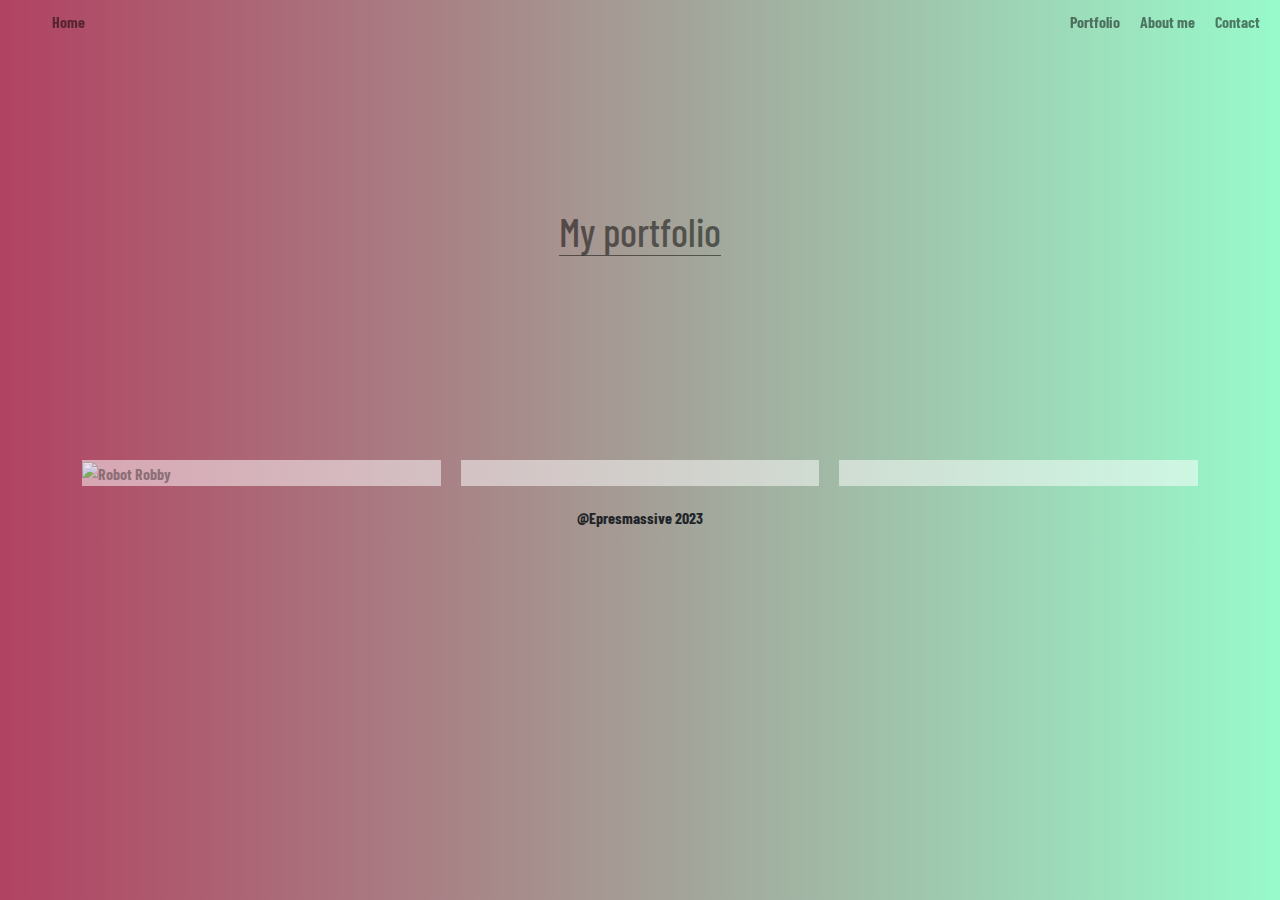
==== portfolio.html @ 1d52fe7e "Add files via upload" ====
<!DOCTYPE html>
<html lang="en">
<head>
    <meta charset="UTF-8">
    <meta http-equiv="X-UA-Compatible" content="IE=edge">
    <meta name="viewport" content="width=device-width, initial-scale=1.0">
    <title>Portfolio</title>

    <!-- font -->
    <link rel="preconnect" href="https://fonts.googleapis.com">
	<link rel="preconnect" href="https://fonts.gstatic.com" crossorigin>
	<link href="https://fonts.googleapis.com/css2?family=Barlow+Condensed:wght@100&display=swap" rel="stylesheet">


    <!-- bootstrap css to match the nav -->
	<link href="https://cdn.jsdelivr.net/npm/bootstrap@5.3.0-alpha1/dist/css/bootstrap.min.css" rel="stylesheet"> 

    <!-- link for the animation -->
    <link rel="stylesheet" href="https://cdnjs.cloudflare.com/ajax/libs/animate.css/4.1.1/animate.min.css"/>

    <!-- my own stylesheet -->
    <link rel="stylesheet" href="portfolio.css" type="text/css">
</head>
<body>
    <nav class="sticky">
        <ul id="zone0">
            <li class="push">
                <a href="index.html">Home</a>
            </li>
            <li>
                <a href="#">Portfolio</a>
            </li>
            <li>
                <a href="">About me</a>
            </li>
            <li>
                <a href="">Contact</a>
            </li>
        </ul>
    </nav>

    <div class="container">
        <header class="zone1">
            <h1 class="animate__animated animate__fadeInLeft">My portfolio</h1>
        </header>


        <div class="gridHugger">
            <div class="zone2 box">
                <a href="https://codepen.io/epresmassive/pen/vYaqWZb" target="_blank"><img src="robot.jpg" alt="Robot Robby"></a>
                <p class="tooltiptext">Upgrading Robot Robby was one of my first tasks. Had to use flexbox, transform and transition. Image credit: https://unsplash.com/@rocknrollmonkey</p>
            </div>
            <div class="zone2"></div>
            <div class="zone2"></div>
            <div class="zone2"></div>
            <div class="zone2"></div>
            <div class="zone2"></div>
        </div>
        <footer>@Epresmassive 2023</footer>
    </div>
</body>
</html>
---- portfolio.css ----
body{
	background-image: linear-gradient(to right, rgb(177, 66, 97), rgb(152, 250, 203));
	font-family: 'Barlow Condensed', sans-serif;
	font-weight: bold;
	min-height: 100%;
	margin: 10px;
}

#zone0{
    display: flex;
    list-style: none;
    justify-content: end;
    padding-right: 20px;
    color: rgb(0, 0, 0, .5);
}

.sticky {
	position: fixed;
	top: 0;
	width: 100%
  } 
  
li{
    padding: 10px;
}

.push{
    margin-right: auto;
}

a{
    text-decoration: none;
    color: rgb(0, 0, 0, .5);;
}

li:link{
	color: rgb(0, 0, 0, .5);
}

li:visited{
	color: rgb(0, 0, 0, 0.5);
}

li:hover{
	color: rgb(0, 0, 0, .5);
    transition: all 2s;
	transform: scale(1.2);
}

li:active{
	color: rgb(0, 0, 0, .5);
}

.zone1{
    display: flex;
    align-items: center;
    justify-content: center;
    height: 50vh;
    color: rgb(0, 0, 0, .5);
}

h1{
    border-bottom: 1px solid rgb(0, 0, 0, .5);
    
}

.gridHugger{
    display: grid;
    gap: 20px;
    grid-template-columns: repeat(auto-fill, minmax(350px, 1fr));
}

.zone2{
    /*individual card's settings*/
    background-color: rgb(255, 255, 255, .5);
}

img{
    width: 100%;
    opacity: 0.7;
}


/* Tooltip container */
.box {
    position: relative;
    display: inline-block;
  }
  
/* Tooltip text */
.box .tooltiptext {
    visibility: hidden;
    width: 100%;
    background-color: rgb(255, 255, 255, .5);
    color: rgb(0, 0, 0, .5);
    text-align: center;
    padding: 5px 0;
   
    /* Position the tooltip text - see examples below! */
    position: absolute;
  }
  
/* Show the tooltip text when you mouse over the tooltip container */
.box:hover .tooltiptext {
    visibility: visible;
  }

footer{
    text-align: center;
  }
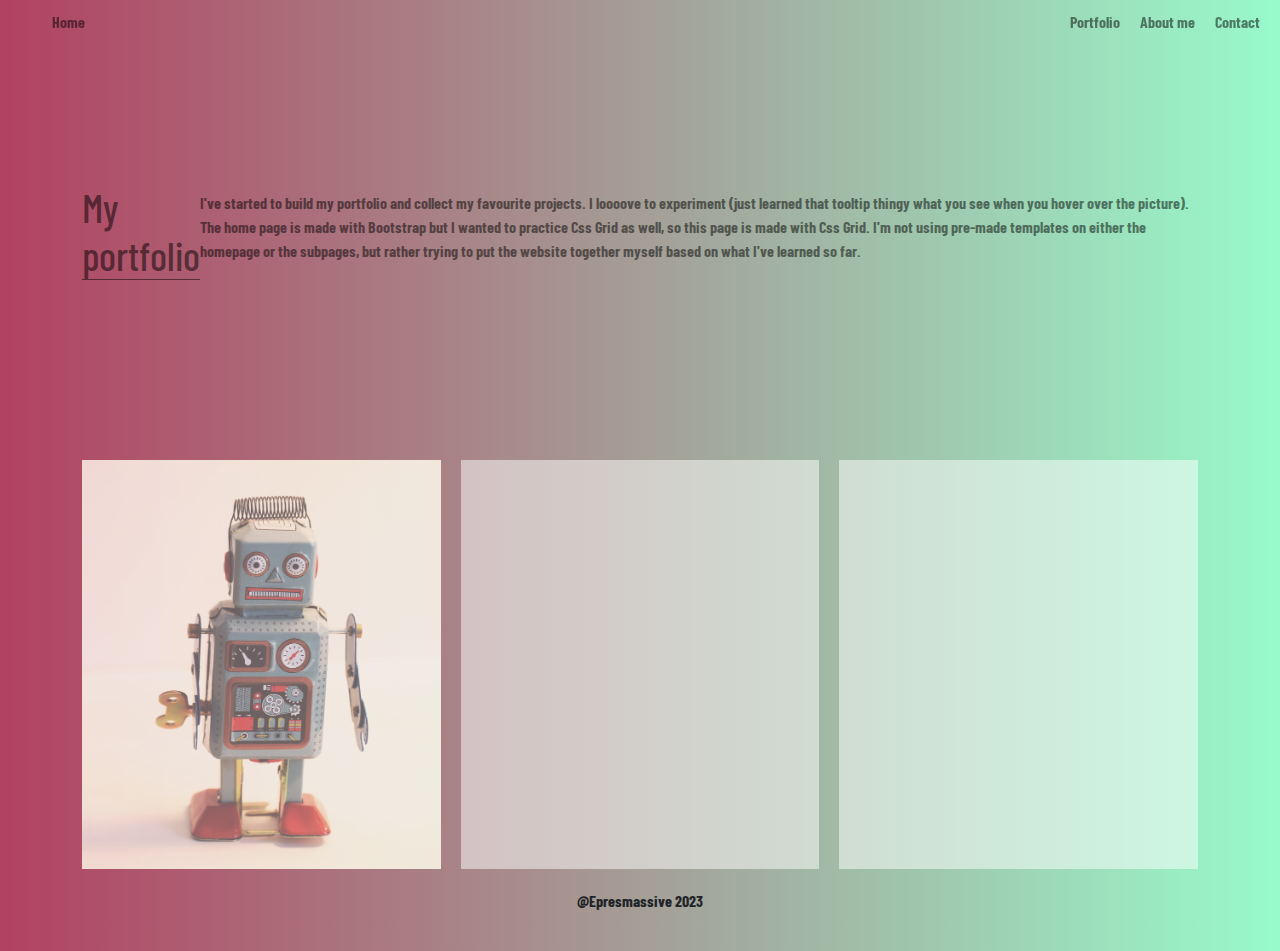
==== commit 3d2a2538: "Update portfolio.html" ====
--- a/portfolio.html
+++ b/portfolio.html
@@ -42,6 +42,7 @@
     <div class="container">
         <header class="zone1">
             <h1 class="animate__animated animate__fadeInLeft">My portfolio</h1>
+            <p id="h1Text">I've started to build my portfolio and collect my favourite projects. I loooove to experiment (just learned that tooltip thingy what you see when you hover over the picture). The home page is made with Bootstrap but I wanted to practice Css Grid as well, so this page is made with Css Grid. I'm not using pre-made templates on either the homepage or the subpages, but rather trying to put the website together myself based on what I've learned so far. </p>
         </header>
 
 
@@ -59,4 +60,4 @@
         <footer>@Epresmassive 2023</footer>
     </div>
 </body>
-</html>+</html>
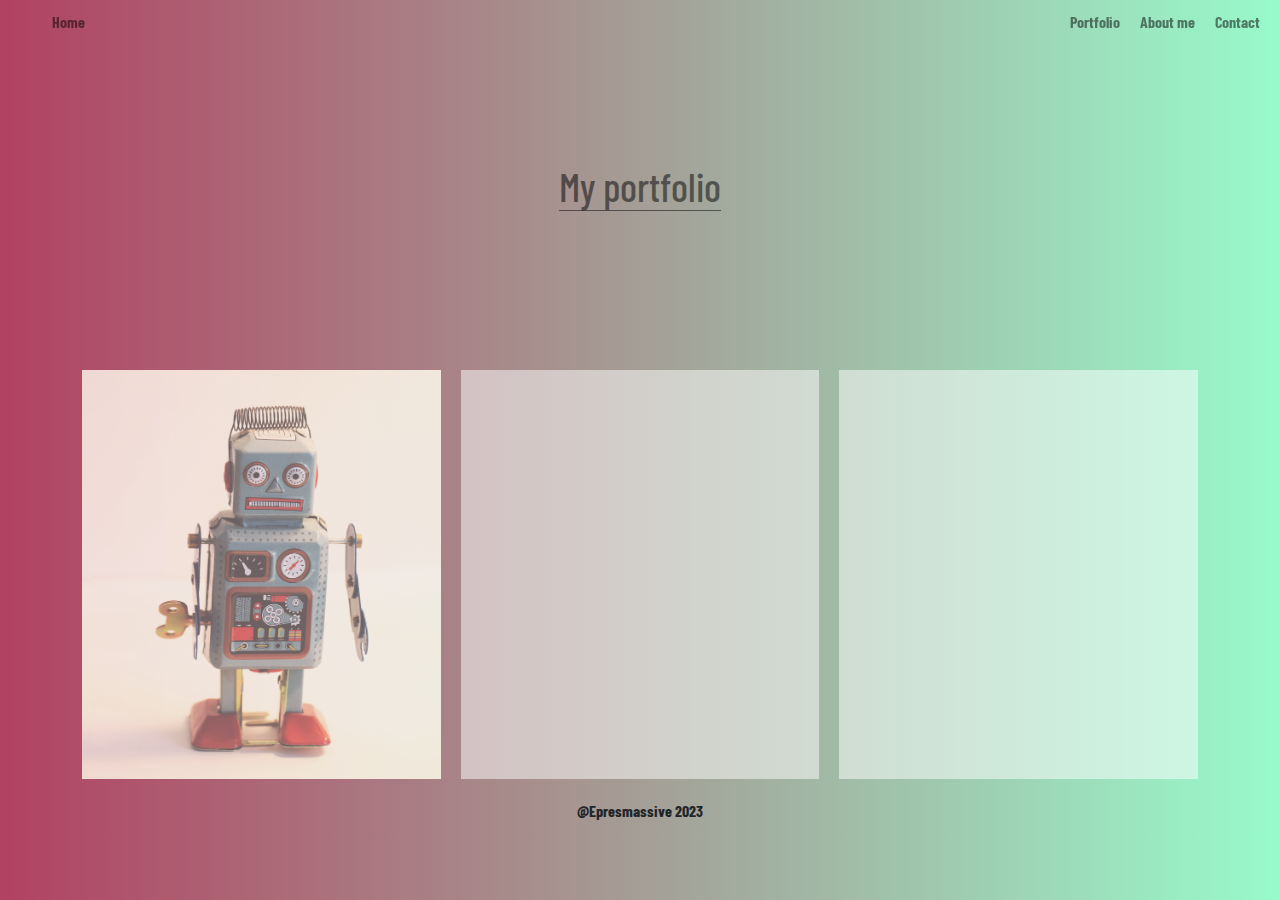
==== commit 2117e605: "Update portfolio.html" ====
--- a/portfolio.html
+++ b/portfolio.html
@@ -42,7 +42,7 @@
     <div class="container">
         <header class="zone1">
             <h1 class="animate__animated animate__fadeInLeft">My portfolio</h1>
-            <p id="h1Text">I've started to build my portfolio and collect my favourite projects. I loooove to experiment (just learned that tooltip thingy what you see when you hover over the picture). The home page is made with Bootstrap but I wanted to practice Css Grid as well, so this page is made with Css Grid. I'm not using pre-made templates on either the homepage or the subpages, but rather trying to put the website together myself based on what I've learned so far. </p>
+           <!-- <p id="h1Text">I've started to build my portfolio and collect my favourite projects. I loooove to experiment (just learned that tooltip thingy what you see when you hover over the picture). The home page is made with Bootstrap but I wanted to practice Css Grid as well, so this page is made with Css Grid. I'm not using pre-made templates on either the homepage or the subpages, but rather trying to put the website together myself based on what I've learned so far. </p> -->
         </header>
 
 
--- a/portfolio.css
+++ b/portfolio.css
@@ -55,13 +55,17 @@
     display: flex;
     align-items: center;
     justify-content: center;
-    height: 50vh;
+    height: 40vh;
     color: rgb(0, 0, 0, .5);
+    flex-wrap: wrap;
 }
 
 h1{
     border-bottom: 1px solid rgb(0, 0, 0, .5);
-    
+}
+
+#h1Text{
+    align-self: baseline;
 }
 
 .gridHugger{
@@ -107,4 +111,4 @@
 
 footer{
     text-align: center;
-  }+  }
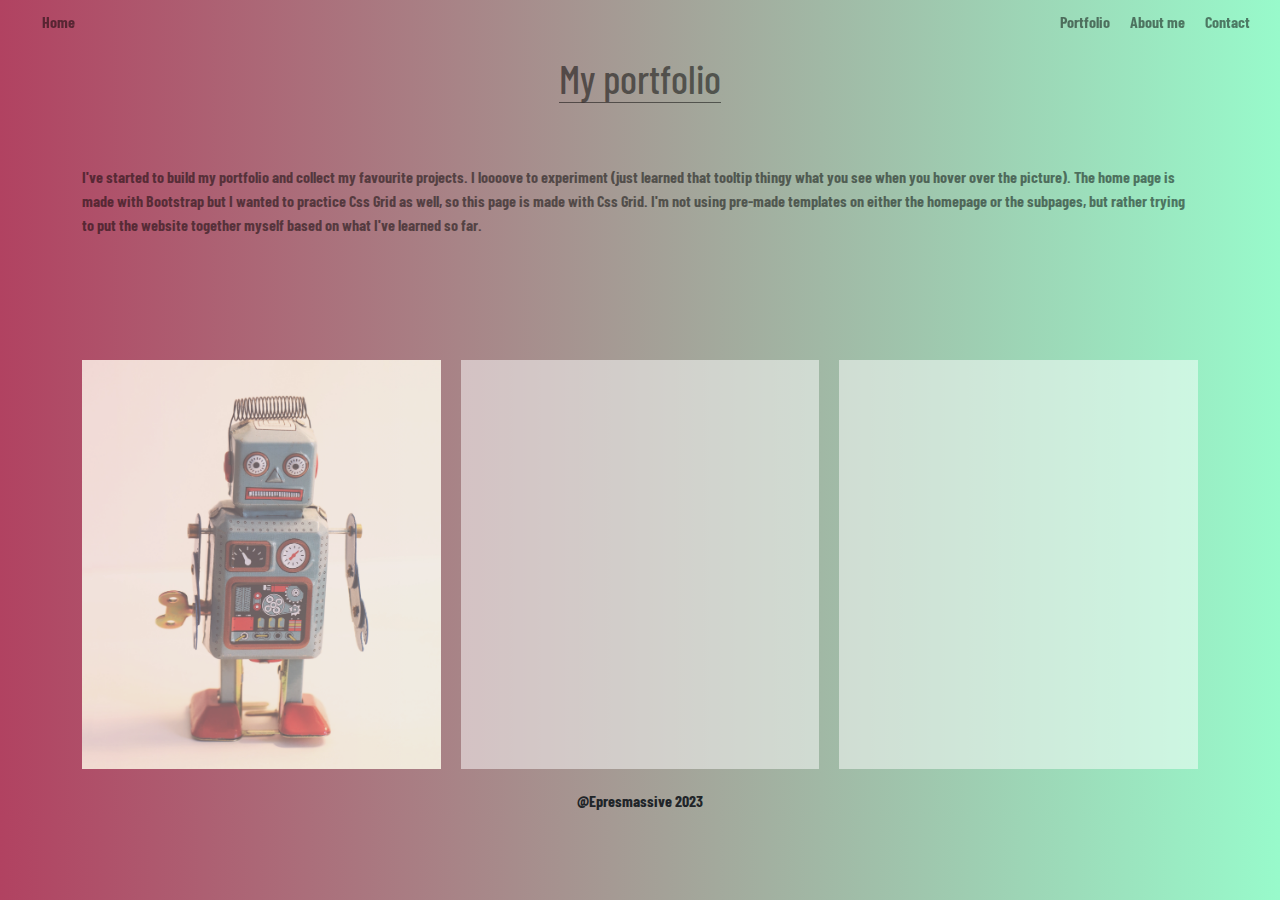
==== commit 1458d646: "Update portfolio.html" ====
--- a/portfolio.html
+++ b/portfolio.html
@@ -42,7 +42,7 @@
     <div class="container">
         <header class="zone1">
             <h1 class="animate__animated animate__fadeInLeft">My portfolio</h1>
-           <!-- <p id="h1Text">I've started to build my portfolio and collect my favourite projects. I loooove to experiment (just learned that tooltip thingy what you see when you hover over the picture). The home page is made with Bootstrap but I wanted to practice Css Grid as well, so this page is made with Css Grid. I'm not using pre-made templates on either the homepage or the subpages, but rather trying to put the website together myself based on what I've learned so far. </p> -->
+           <p id="h1Text">I've started to build my portfolio and collect my favourite projects. I loooove to experiment (just learned that tooltip thingy what you see when you hover over the picture). The home page is made with Bootstrap but I wanted to practice Css Grid as well, so this page is made with Css Grid. I'm not using pre-made templates on either the homepage or the subpages, but rather trying to put the website together myself based on what I've learned so far. </p> 
         </header>
 
 
--- a/portfolio.css
+++ b/portfolio.css
@@ -3,7 +3,7 @@
 	font-family: 'Barlow Condensed', sans-serif;
 	font-weight: bold;
 	min-height: 100%;
-	margin: 10px;
+	/*margin: 10px;*/
 }
 
 #zone0{
@@ -71,7 +71,7 @@
 .gridHugger{
     display: grid;
     gap: 20px;
-    grid-template-columns: repeat(auto-fill, minmax(350px, 1fr));
+    grid-template-columns: repeat(auto-fill, minmax(300px, 1fr));
 }
 
 .zone2{
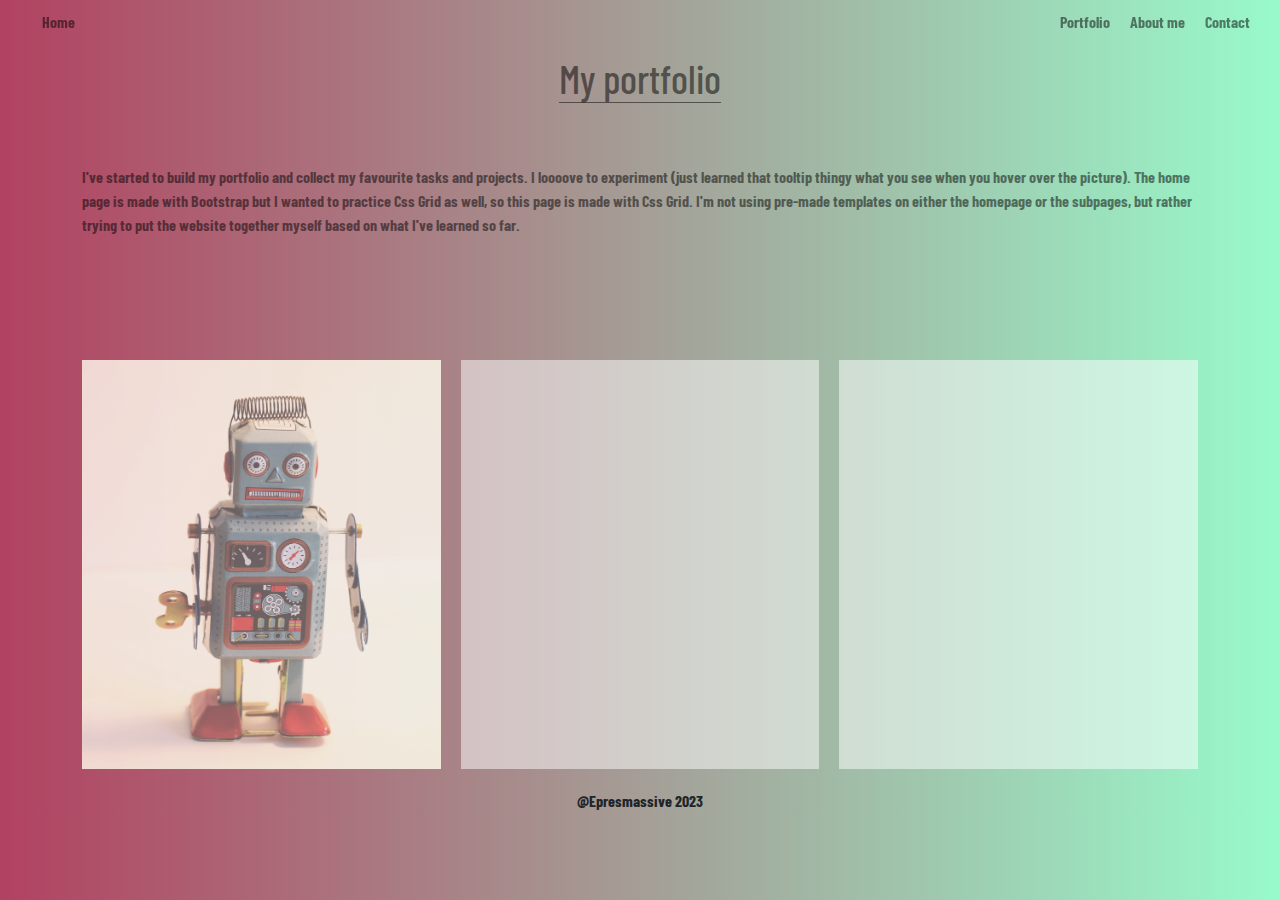
==== commit 5f15ea66: "Update portfolio.html" ====
--- a/portfolio.html
+++ b/portfolio.html
@@ -42,7 +42,7 @@
     <div class="container">
         <header class="zone1">
             <h1 class="animate__animated animate__fadeInLeft">My portfolio</h1>
-           <p id="h1Text">I've started to build my portfolio and collect my favourite projects. I loooove to experiment (just learned that tooltip thingy what you see when you hover over the picture). The home page is made with Bootstrap but I wanted to practice Css Grid as well, so this page is made with Css Grid. I'm not using pre-made templates on either the homepage or the subpages, but rather trying to put the website together myself based on what I've learned so far. </p> 
+           <p id="h1Text">I've started to build my portfolio and collect my favourite tasks and projects. I loooove to experiment (just learned that tooltip thingy what you see when you hover over the picture). The home page is made with Bootstrap but I wanted to practice Css Grid as well, so this page is made with Css Grid. I'm not using pre-made templates on either the homepage or the subpages, but rather trying to put the website together myself based on what I've learned so far. </p> 
         </header>
 
 
@@ -57,7 +57,7 @@
             <div class="zone2"></div>
             <div class="zone2"></div>
         </div>
-        <footer>@Epresmassive 2023</footer>
     </div>
+	<footer>@Epresmassive 2023</footer>
 </body>
 </html>
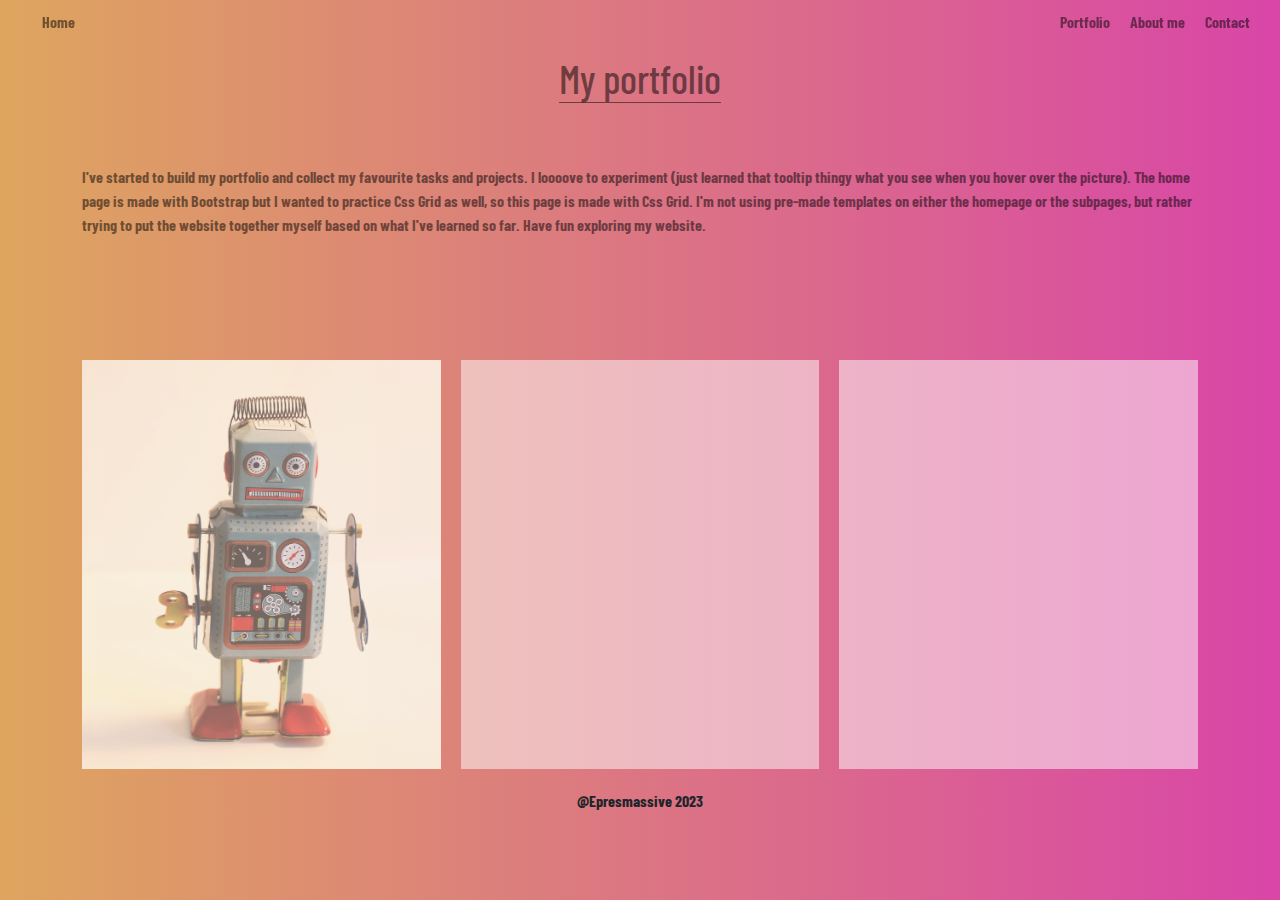
==== commit 4d616267: "Update portfolio.html" ====
--- a/portfolio.html
+++ b/portfolio.html
@@ -42,7 +42,7 @@
     <div class="container">
         <header class="zone1">
             <h1 class="animate__animated animate__fadeInLeft">My portfolio</h1>
-           <p id="h1Text">I've started to build my portfolio and collect my favourite tasks and projects. I loooove to experiment (just learned that tooltip thingy what you see when you hover over the picture). The home page is made with Bootstrap but I wanted to practice Css Grid as well, so this page is made with Css Grid. I'm not using pre-made templates on either the homepage or the subpages, but rather trying to put the website together myself based on what I've learned so far. </p> 
+           <p id="h1Text">I've started to build my portfolio and collect my favourite tasks and projects. I loooove to experiment (just learned that tooltip thingy what you see when you hover over the picture). The home page is made with Bootstrap but I wanted to practice Css Grid as well, so this page is made with Css Grid. I'm not using pre-made templates on either the homepage or the subpages, but rather trying to put the website together myself based on what I've learned so far. Have fun exploring my website.</p> 
         </header>
 
 
--- a/portfolio.css
+++ b/portfolio.css
@@ -1,5 +1,5 @@
 body{
-	background-image: linear-gradient(to right, rgb(177, 66, 97), rgb(152, 250, 203));
+	background-image: linear-gradient(to right, rgb(222, 165, 95), rgb(217, 70, 167));
 	font-family: 'Barlow Condensed', sans-serif;
 	font-weight: bold;
 	min-height: 100%;
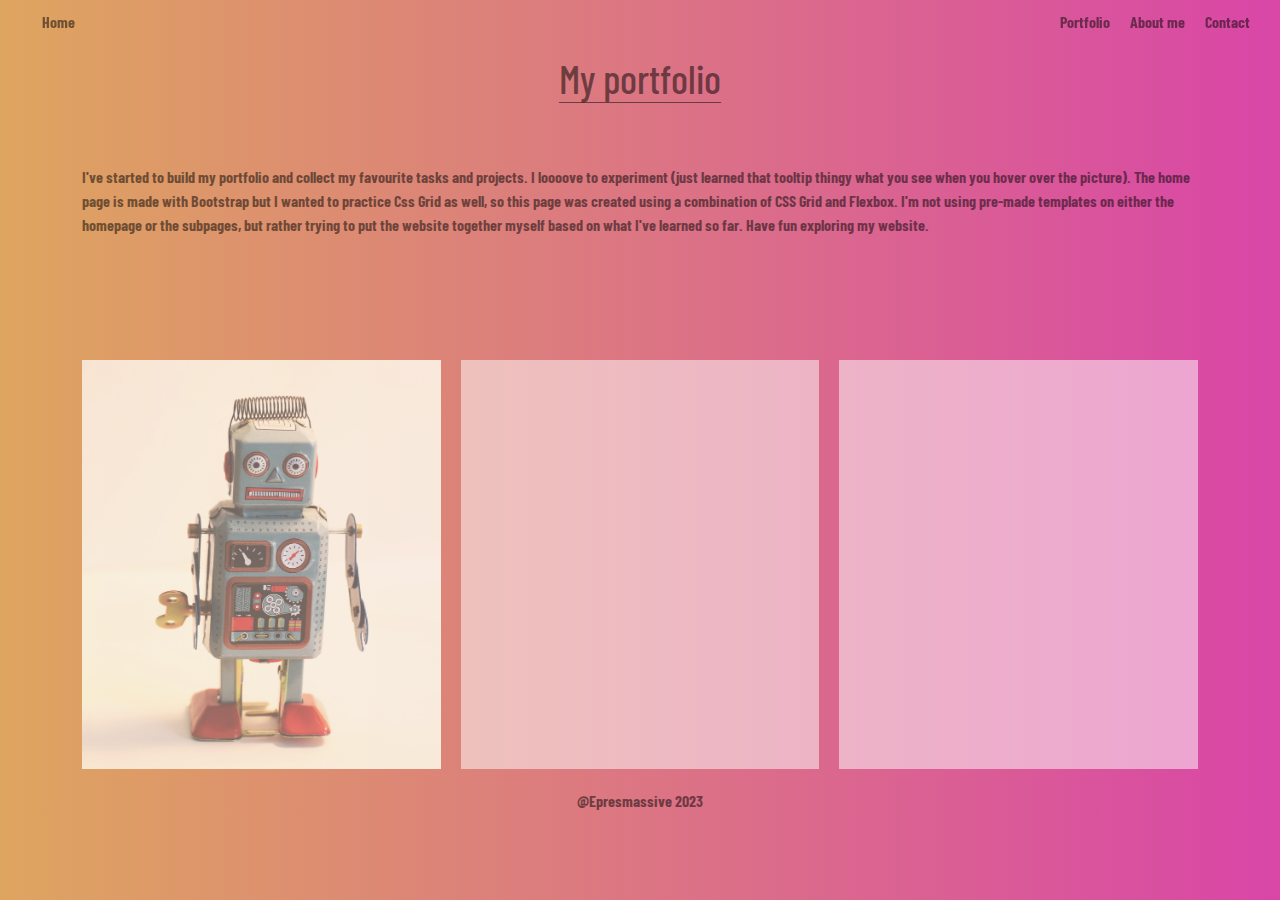
==== commit 3b3a0a32: "Update portfolio.html" ====
--- a/portfolio.html
+++ b/portfolio.html
@@ -42,7 +42,7 @@
     <div class="container">
         <header class="zone1">
             <h1 class="animate__animated animate__fadeInLeft">My portfolio</h1>
-           <p id="h1Text">I've started to build my portfolio and collect my favourite tasks and projects. I loooove to experiment (just learned that tooltip thingy what you see when you hover over the picture). The home page is made with Bootstrap but I wanted to practice Css Grid as well, so this page is made with Css Grid. I'm not using pre-made templates on either the homepage or the subpages, but rather trying to put the website together myself based on what I've learned so far. Have fun exploring my website.</p> 
+           <p id="h1Text">I've started to build my portfolio and collect my favourite tasks and projects. I loooove to experiment (just learned that tooltip thingy what you see when you hover over the picture). The home page is made with Bootstrap but I wanted to practice Css Grid as well, so this page was created using a combination of CSS Grid and Flexbox. I'm not using pre-made templates on either the homepage or the subpages, but rather trying to put the website together myself based on what I've learned so far. Have fun exploring my website.</p> 
         </header>
 
 
--- a/portfolio.css
+++ b/portfolio.css
@@ -111,4 +111,5 @@
 
 footer{
     text-align: center;
+    color: rgb(0, 0, 0, .5);
   }
